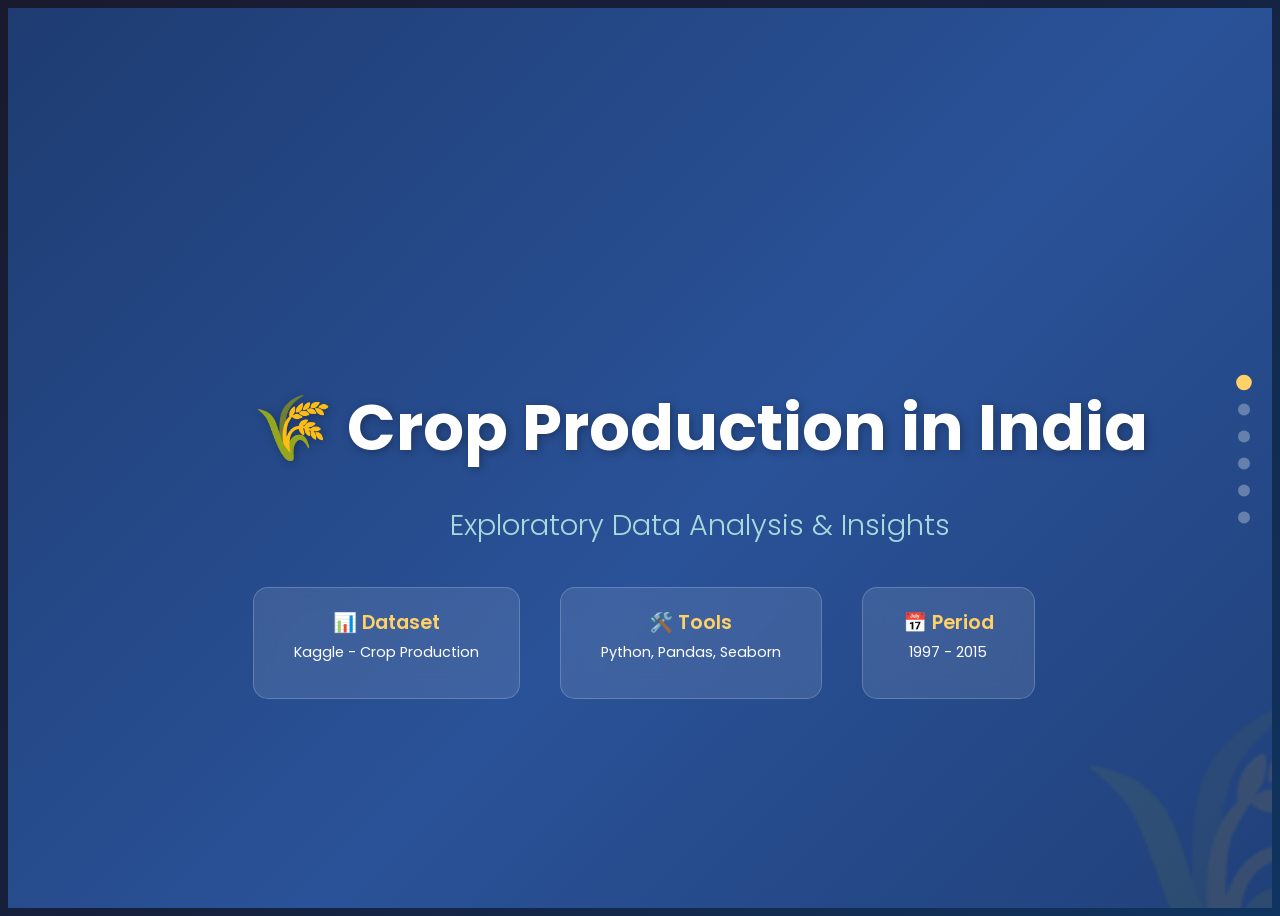
==== index.html @ bf8b8a9b "Update index.html" ====
<!DOCTYPE html>
<html lang="en">

<head>
    <meta charset="UTF-8">
    <meta name="viewport" content="width=device-width, initial-scale=1.0">
    <title>Crop Production in India - Analysis</title>
    <link href="https://fonts.googleapis.com/css2?family=Poppins:wght@300;400;600;700&display=swap" rel="stylesheet">
    <style>
        <style>
        * {
            margin: 0;
            padding: 0;
            box-sizing: border-box;
        }

        body {
            font-family: 'Poppins', sans-serif;
            background: linear-gradient(135deg, #1a1a2e 0%, #16213e 50%, #0f3460 100%);
            min-height: 100vh;
            overflow-x: hidden;
        }

        .slide-container {
            width: 100%;
            height: 100vh;
            scroll-snap-type: y mandatory;
            overflow-y: scroll;
            scroll-behavior: smooth;
        }

        .slide {
            width: 100%;
            height: 100vh;
            scroll-snap-align: start;
            display: flex;
            flex-direction: column;
            justify-content: center;
            align-items: center;
            padding: 60px;
            position: relative;
            overflow: hidden;
        }

        /* Slide 1 - Title */
        .slide-1 {
            background: linear-gradient(135deg, #1e3c72 0%, #2a5298 50%, #1e3c72 100%);
        }

        .slide-1::before {
            content: '🌾';
            position: absolute;
            font-size: 300px;
            opacity: 0.1;
            right: -50px;
            bottom: -50px;
        }

        .title-content {
            text-align: center;
            z-index: 10;
            animation: fadeInUp 1s ease-out;
        }

        .main-title {
            font-size: 4rem;
            font-weight: 700;
            color: #fff;
            margin-bottom: 20px;
            text-shadow: 2px 2px 10px rgba(0, 0, 0, 0.3);
        }

        .subtitle {
            font-size: 1.8rem;
            color: #a8dadc;
            margin-bottom: 40px;
            font-weight: 300;
        }

        .meta-info {
            display: flex;
            gap: 40px;
            margin-top: 30px;
        }

        .meta-item {
            background: rgba(255, 255, 255, 0.1);
            backdrop-filter: blur(10px);
            padding: 20px 40px;
            border-radius: 15px;
            border: 1px solid rgba(255, 255, 255, 0.2);
        }

        .meta-item span {
            color: #ffd166;
            font-size: 1.2rem;
            font-weight: 600;
        }

        .meta-item p {
            color: #fff;
            font-size: 0.9rem;
            margin-top: 5px;
        }

        /* Slide 2 - Contents */
        .slide-2 {
            background: linear-gradient(135deg, #134e5e 0%, #71b280 100%);
        }

        .section-title {
            font-size: 3rem;
            color: #fff;
            margin-bottom: 50px;
            text-align: center;
        }

        .contents-grid {
            display: grid;
            grid-template-columns: repeat(2, 1fr);
            gap: 25px;
            max-width: 900px;
        }

        .content-card {
            background: rgba(255, 255, 255, 0.15);
            backdrop-filter: blur(10px);
            padding: 30px;
            border-radius: 20px;
            border: 1px solid rgba(255, 255, 255, 0.2);
            display: flex;
            align-items: center;
            gap: 20px;
            transition: transform 0.3s ease, box-shadow 0.3s ease;
        }

        .content-card:hover {
            transform: translateY(-5px);
            box-shadow: 0 20px 40px rgba(0, 0, 0, 0.2);
        }

        .content-number {
            width: 60px;
            height: 60px;
            background: linear-gradient(135deg, #ffd166, #f9844a);
            border-radius: 50%;
            display: flex;
            justify-content: center;
            align-items: center;
            font-size: 1.5rem;
            font-weight: 700;
            color: #1a1a2e;
        }

        .content-text {
            color: #fff;
            font-size: 1.3rem;
        }

        /* Slide 3 - Dataset Overview */
        .slide-3 {
            background: linear-gradient(135deg, #667eea 0%, #764ba2 100%);
        }

        .stats-container {
            display: grid;
            grid-template-columns: repeat(4, 1fr);
            gap: 30px;
            margin-top: 40px;
        }

        .stat-card {
            background: rgba(255, 255, 255, 0.15);
            backdrop-filter: blur(10px);
            padding: 40px 30px;
            border-radius: 20px;
            text-align: center;
            border: 1px solid rgba(255, 255, 255, 0.2);
            transition: transform 0.3s ease;
        }

        .stat-card:hover {
            transform: scale(1.05);
        }

        .stat-icon {
            font-size: 3rem;
            margin-bottom: 15px;
        }

        .stat-value {
            font-size: 2.5rem;
            font-weight: 700;
            color: #ffd166;
        }

        .stat-label {
            color: #e0e0e0;
            font-size: 1rem;
            margin-top: 10px;
        }

        /* Slide 4 - EDA */
        .slide-4 {
            background: linear-gradient(135deg, #f093fb 0%, #f5576c 100%);
        }

        /* Slide 5 - Key Visualizations */
        .slide-5 {
            background: linear-gradient(135deg, #11998e 0%, #38ef7d 100%);
        }

        .viz-grid {
            display: grid;
            grid-template-columns: repeat(3, 1fr);
            gap: 25px;
            max-width: 1100px;
        }

        .viz-card {
            background: rgba(255, 255, 255, 0.95);
            border-radius: 20px;
            padding: 30px;
            text-align: center;
            box-shadow: 0 15px 40px rgba(0, 0, 0, 0.2);
            transition: transform 0.3s ease, box-shadow 0.3s ease;
            cursor: pointer;
        }

        .viz-card:hover {
            transform: translateY(-10px) scale(1.02);
            box-shadow: 0 25px 50px rgba(0, 0, 0, 0.3);
        }

        .viz-card::after {
            content: '👆 Click to view';
            display: block;
            font-size: 0.75rem;
            color: #999;
            margin-top: 10px;
            opacity: 0;
            transition: opacity 0.3s ease;
        }

        .viz-card:hover::after {
            opacity: 1;
        }

        .viz-icon {
            font-size: 3rem;
            margin-bottom: 15px;
        }

        .viz-title {
            font-size: 1.2rem;
            font-weight: 600;
            color: #333;
            margin-bottom: 10px;
        }

        .viz-desc {
            font-size: 0.9rem;
            color: #666;
        }

        /* Slide 6 - Key Insights & Conclusion */
        .slide-6 {
            background: linear-gradient(135deg, #0f0c29 0%, #302b63 50%, #24243e 100%);
        }

        .insights-container {
            display: grid;
            grid-template-columns: repeat(2, 1fr);
            gap: 30px;
            max-width: 1000px;
        }

        .insight-card {
            background: linear-gradient(135deg, rgba(255, 255, 255, 0.1) 0%, rgba(255, 255, 255, 0.05) 100%);
            backdrop-filter: blur(10px);
            padding: 30px;
            border-radius: 20px;
            border: 1px solid rgba(255, 255, 255, 0.1);
        }

        .insight-card h3 {
            color: #ffd166;
            font-size: 1.3rem;
            margin-bottom: 15px;
            display: flex;
            align-items: center;
            gap: 10px;
        }

        .insight-card p {
            color: #e0e0e0;
            line-height: 1.6;
        }

        .conclusion-box {
            grid-column: span 2;
            background: linear-gradient(135deg, #ffd166 0%, #f9844a 100%);
            text-align: center;
        }

        .conclusion-box h3 {
            color: #1a1a2e;
            font-size: 1.8rem;
        }

        .conclusion-box p {
            color: #333;
            font-size: 1.1rem;
        }

        /* Modal Styles */
        .modal-overlay {
            position: fixed;
            top: 0;
            left: 0;
            width: 100%;
            height: 100%;
            background: rgba(0, 0, 0, 0.85);
            backdrop-filter: blur(10px);
            display: none;
            justify-content: center;
            align-items: center;
            z-index: 2000;
            animation: fadeIn 0.3s ease;
        }

        .modal-overlay.active {
            display: flex;
        }

        .modal-content {
            background: #fff;
            border-radius: 25px;
            padding: 40px;
            max-width: 800px;
            width: 90%;
            max-height: 85vh;
            overflow-y: auto;
            position: relative;
            animation: slideUp 0.4s ease;
        }

        .modal-close {
            position: absolute;
            top: 15px;
            right: 20px;
            font-size: 2rem;
            cursor: pointer;
            color: #666;
            transition: color 0.3s ease;
        }

        .modal-close:hover {
            color: #f5576c;
        }

        .modal-title {
            font-size: 1.8rem;
            color: #333;
            margin-bottom: 20px;
            display: flex;
            align-items: center;
            gap: 15px;
        }

        .modal-description {
            color: #666;
            margin-bottom: 25px;
            line-height: 1.6;
        }

        .chart-preview {
            background: linear-gradient(135deg, #f8f9fa 0%, #e9ecef 100%);
            border-radius: 15px;
            padding: 30px;
            min-height: 300px;
            display: flex;
            flex-direction: column;
            align-items: center;
            justify-content: center;
        }

        /* CSS Charts */
        .bar-chart {
            display: flex;
            align-items: flex-end;
            gap: 15px;
            height: 200px;
            padding: 20px;
        }

        .bar {
            width: 50px;
            border-radius: 8px 8px 0 0;
            display: flex;
            flex-direction: column;
            align-items: center;
            justify-content: flex-end;
            transition: height 0.5s ease;
        }

        .bar span {
            font-size: 0.7rem;
            color: #333;
            margin-top: 8px;
            text-align: center;
        }

        .pie-chart {
            width: 200px;
            height: 200px;
            border-radius: 50%;
            background: conic-gradient(#ff6b6b 0deg 108deg,
                    #4ecdc4 108deg 180deg,
                    #45b7d1 180deg 234deg,
                    #96ceb4 234deg 288deg,
                    #ffeaa7 288deg 360deg);
            position: relative;
        }

        .pie-chart::after {
            content: '';
            position: absolute;
            top: 50%;
            left: 50%;
            transform: translate(-50%, -50%);
            width: 80px;
            height: 80px;
            background: #fff;
            border-radius: 50%;
        }

        .histogram {
            display: flex;
            align-items: flex-end;
            gap: 3px;
            height: 150px;
        }

        .hist-bar {
            width: 20px;
            background: linear-gradient(180deg, #667eea 0%, #764ba2 100%);
            border-radius: 3px 3px 0 0;
        }

        .scatter-plot {
            width: 250px;
            height: 200px;
            background: linear-gradient(135deg, #f8f9fa 0%, #e9ecef 100%);
            border-left: 2px solid #333;
            border-bottom: 2px solid #333;
            position: relative;
            margin: 20px;
        }

        .scatter-dot {
            position: absolute;
            width: 10px;
            height: 10px;
            background: #4ecdc4;
            border-radius: 50%;
            opacity: 0.7;
        }

        .box-plot {
            display: flex;
            flex-direction: column;
            align-items: center;
            height: 200px;
            justify-content: center;
        }

        .box-plot-item {
            display: flex;
            align-items: center;
            gap: 10px;
            margin: 10px 0;
        }

        .box-plot-box {
            width: 120px;
            height: 40px;
            background: linear-gradient(90deg, #ffeaa7 0%, #fdcb6e 100%);
            border: 2px solid #f39c12;
            border-radius: 5px;
            position: relative;
        }

        .box-plot-box::before,
        .box-plot-box::after {
            content: '';
            position: absolute;
            height: 2px;
            background: #e74c3c;
            width: 30px;
        }

        .box-plot-box::before {
            left: -35px;
            top: 50%;
        }

        .box-plot-box::after {
            right: -35px;
            top: 50%;
        }

        .heatmap {
            display: grid;
            grid-template-columns: repeat(3, 60px);
            gap: 5px;
        }

        .heatmap-cell {
            width: 60px;
            height: 60px;
            border-radius: 8px;
            display: flex;
            align-items: center;
            justify-content: center;
            color: #fff;
            font-weight: 600;
            font-size: 0.9rem;
        }

        .line-chart {
            width: 280px;
            height: 150px;
            position: relative;
            border-left: 2px solid #333;
            border-bottom: 2px solid #333;
        }

        .line-chart svg {
            position: absolute;
            bottom: 0;
            left: 0;
        }

        /* Navigation */
        .nav-dots {
            position: fixed;
            right: 30px;
            top: 50%;
            transform: translateY(-50%);
            display: flex;
            flex-direction: column;
            gap: 15px;
            z-index: 1000;
        }

        .nav-dot {
            width: 12px;
            height: 12px;
            border-radius: 50%;
            background: rgba(255, 255, 255, 0.3);
            cursor: pointer;
            transition: all 0.3s ease;
        }

        .nav-dot:hover,
        .nav-dot.active {
            background: #ffd166;
            transform: scale(1.3);
        }

        .slide-number {
            position: absolute;
            bottom: 30px;
            left: 60px;
            color: rgba(255, 255, 255, 0.5);
            font-size: 0.9rem;
        }

        /* Animations */
        @keyframes fadeIn {
            from {
                opacity: 0;
            }

            to {
                opacity: 1;
            }
        }

        @keyframes fadeInUp {
            from {
                opacity: 0;
                transform: translateY(30px);
            }

            to {
                opacity: 1;
                transform: translateY(0);
            }
        }

        @keyframes slideUp {
            from {
                opacity: 0;
                transform: translateY(50px);
            }

            to {
                opacity: 1;
                transform: translateY(0);
            }
        }

        .legend {
            display: flex;
            flex-wrap: wrap;
            gap: 15px;
            margin-top: 20px;
            justify-content: center;
        }

        .legend-item {
            display: flex;
            align-items: center;
            gap: 8px;
            font-size: 0.85rem;
            color: #555;
        }

        .legend-color {
            width: 15px;
            height: 15px;
            border-radius: 3px;
        }
    </style>
    </style>    
</head>

<body>
    <div class="slide-container" id="slideContainer">
        <!-- Slide 1: Title -->
        <div class="slide slide-1" id="slide1">
            <div class="title-content">
                <h1 class="main-title">🌾 Crop Production in India</h1>
                <p class="subtitle">Exploratory Data Analysis & Insights</p>
                <div class="meta-info">
                    <div class="meta-item">
                        <span>📊 Dataset</span>
                        <p>Kaggle - Crop Production</p>
                    </div>
                    <div class="meta-item">
                        <span>🛠️ Tools</span>
                        <p>Python, Pandas, Seaborn</p>
                    </div>
                    <div class="meta-item">
                        <span>📅 Period</span>
                        <p>1997 - 2015</p>
                    </div>
                </div>
            </div>
            <span class="slide-number">01 / 06</span>
        </div>

        <!-- Slide 2: Contents -->
        <div class="slide slide-2" id="slide2">
            <h2 class="section-title">📋 Contents</h2>
            <div class="contents-grid">
                <div class="content-card">
                    <div class="content-number">1</div>
                    <div class="content-text">Load Data & Overview</div>
                </div>
                <div class="content-card">
                    <div class="content-number">2</div>
                    <div class="content-text">Descriptive Statistics</div>
                </div>
                <div class="content-card">
                    <div class="content-number">3</div>
                    <div class="content-text">Exploratory Data Analysis</div>
                </div>
                <div class="content-card">
                    <div class="content-number">4</div>
                    <div class="content-text">Data Visualizations</div>
                </div>
            </div>
            <span class="slide-number">02 / 06</span>
        </div>

        <!-- Slide 3: Dataset Overview -->
        <div class="slide slide-3" id="slide3">
            <h2 class="section-title">📊 Dataset Overview</h2>
            <div class="stats-container">
                <div class="stat-card">
                    <div class="stat-icon">📁</div>
                    <div class="stat-value">246K+</div>
                    <div class="stat-label">Total Records</div>
                </div>
                <div class="stat-card">
                    <div class="stat-icon">🗺️</div>
                    <div class="stat-value">33</div>
                    <div class="stat-label">States & UTs</div>
                </div>
                <div class="stat-card">
                    <div class="stat-icon">🌱</div>
                    <div class="stat-value">124</div>
                    <div class="stat-label">Crop Types</div>
                </div>
                <div class="stat-card">
                    <div class="stat-icon">📆</div>
                    <div class="stat-value">6</div>
                    <div class="stat-label">Seasons</div>
                </div>
            </div>
            <span class="slide-number">03 / 06</span>
        </div>

        <!-- Slide 4: Exploratory Data Analysis (EDA) -->
        <div class="slide slide-4" id="slide4">
            <h2 class="section-title">🔍 Exploratory Data Analysis (EDA)</h2>
            <p style="color: rgba(255,255,255,0.8); margin-bottom: 20px; font-size: 1rem;">👆 Click any card to see the
                chart</p>
            <div style="display: grid; grid-template-columns: repeat(3, 1fr); gap: 25px; max-width: 1100px;">
                <div onclick="openModal('missingvalues')"
                    style="background: rgba(255,255,255,0.95); border-radius: 20px; padding: 30px; text-align: center; box-shadow: 0 15px 40px rgba(0,0,0,0.2); cursor: pointer; transition: transform 0.3s ease;"
                    onmouseover="this.style.transform='translateY(-5px)'"
                    onmouseout="this.style.transform='translateY(0)'">
                    <div style="font-size: 3rem; margin-bottom: 15px;">⚠️</div>
                    <h3 style="color: #f5576c; font-size: 1.3rem; margin-bottom: 10px;">Missing Values</h3>
                    <p style="color: #333; font-size: 2rem; font-weight: 700;">3730</p>
                    <p style="color: #666; font-size: 0.9rem; margin-top: 10px;">in Production column</p>
                    <p style="color: #888; font-size: 0.85rem; margin-top: 5px;">Rows removed via dropna()</p>
                </div>
                <div onclick="openModal('boxplot')"
                    style="background: rgba(255,255,255,0.95); border-radius: 20px; padding: 30px; text-align: center; box-shadow: 0 15px 40px rgba(0,0,0,0.2); cursor: pointer; transition: transform 0.3s ease;"
                    onmouseover="this.style.transform='translateY(-5px)'"
                    onmouseout="this.style.transform='translateY(0)'">
                    <div style="font-size: 3rem; margin-bottom: 15px;">📊</div>
                    <h3 style="color: #764ba2; font-size: 1.3rem; margin-bottom: 10px;">Outlier Detection</h3>
                    <p style="color: #333; font-size: 1rem; font-weight: 600;">IQR Method Used</p>
                    <p style="color: #666; font-size: 0.9rem; margin-top: 10px;">Q1, Q3, bounds calculated</p>
                    <p style="color: #888; font-size: 0.85rem; margin-top: 5px;">Many outliers in Production</p>
                </div>
                <div onclick="openModal('correlation')"
                    style="background: rgba(255,255,255,0.95); border-radius: 20px; padding: 30px; text-align: center; box-shadow: 0 15px 40px rgba(0,0,0,0.2); cursor: pointer; transition: transform 0.3s ease;"
                    onmouseover="this.style.transform='translateY(-5px)'"
                    onmouseout="this.style.transform='translateY(0)'">
                    <div style="font-size: 3rem; margin-bottom: 15px;">🔗</div>
                    <h3 style="color: #11998e; font-size: 1.3rem; margin-bottom: 10px;">Correlation</h3>
                    <p style="color: #333; font-size: 2rem; font-weight: 700;">+0.62</p>
                    <p style="color: #666; font-size: 0.9rem; margin-top: 10px;">Area ↔ Production</p>
                    <p style="color: #888; font-size: 0.85rem; margin-top: 5px;">Strong positive relationship</p>
                </div>
            </div>
            <div
                style="background: rgba(255,255,255,0.15); backdrop-filter: blur(10px); padding: 25px 50px; border-radius: 15px; margin-top: 30px; border: 1px solid rgba(255,255,255,0.2);">
                <p style="color: #fff; font-size: 1.1rem; text-align: center;">
                    <strong>Key EDA Steps:</strong> Missing Value Analysis → Data Cleaning → Outlier Detection →
                    Correlation Matrix → Unique Value Counts
                </p>
            </div>
            <span class="slide-number">04 / 06</span>
        </div>


        <!-- Slide 5: Key Visualizations -->
        <div class="slide slide-5" id="slide5">
            <h2 class="section-title">📊 Visualizations Used</h2>
            <p style="color: rgba(255,255,255,0.8); margin-bottom: 30px; font-size: 1.1rem;">👆 Click any card to see
                the visualization</p>
            <div class="viz-grid">
                <div class="viz-card" onclick="openModal('histogram')">
                    <div class="viz-icon">📊</div>
                    <div class="viz-title">Histogram</div>
                    <div class="viz-desc">Distribution of Production & Area</div>
                </div>
                <div class="viz-card" onclick="openModal('boxplot')">
                    <div class="viz-icon">📦</div>
                    <div class="viz-title">Box Plot</div>
                    <div class="viz-desc">Outlier Detection by Season</div>
                </div>
                <div class="viz-card" onclick="openModal('barchart')">
                    <div class="viz-icon">📈</div>
                    <div class="viz-title">Bar Chart</div>
                    <div class="viz-desc">Top States & Crops Comparison</div>
                </div>
                <div class="viz-card" onclick="openModal('scatter')">
                    <div class="viz-icon">🔵</div>
                    <div class="viz-title">Scatter Plot</div>
                    <div class="viz-desc">Area vs Production Relationship</div>
                </div>
                <div class="viz-card" onclick="openModal('piechart')">
                    <div class="viz-icon">🥧</div>
                    <div class="viz-title">Pie Chart</div>
                    <div class="viz-desc">State-wise Production Share</div>
                </div>
                <div class="viz-card" onclick="openModal('heatmap')">
                    <div class="viz-icon">🔥</div>
                    <div class="viz-title">Heatmap</div>
                    <div class="viz-desc">Correlation Matrix</div>
                </div>
            </div>
            <span class="slide-number">05 / 06</span>
        </div>

        <!-- Slide 6: Key Insights & Conclusion -->
        <div class="slide slide-6" id="slide6">
            <h2 class="section-title">💡 Key Insights</h2>
            <div class="insights-container">
                <div class="insight-card">
                    <h3>🏆 Top Producer</h3>
                    <p>Kerala dominates with 126+ Billion tonnes, driven by Coconut production (counted in nuts, not
                        weight).</p>
                </div>
                <div class="insight-card">
                    <h3>🌾 Crop Diversity</h3>
                    <p>124 unique crops across 33 states. Rice, Wheat, and Sugarcane form the backbone of Indian
                        agriculture.</p>
                </div>
                <div class="insight-card">
                    <h3>📅 Seasonal Patterns</h3>
                    <p>Whole Year crops contribute highest production. Kharif (monsoon) shows more variability than Rabi
                        (winter).</p>
                </div>
                <div class="insight-card">
                    <h3>📊 Key Correlation</h3>
                    <p>Area-Production correlation (+0.62) is strong, but Year shows no significant trend — yield
                        improvement is needed.</p>
                </div>
                <div class="insight-card conclusion-box">
                    <h3>🎯 Conclusion</h3>
                    <p>This analysis of 246K+ records (1997-2015) reveals that Indian agriculture is regionally
                        concentrated, with Southern states leading. While production correlates with area,
                        year-over-year yield hasn't improved significantly — suggesting focus should shift from land
                        expansion to productivity enhancement through modern farming techniques.</p>
                </div>
            </div>
            <span class="slide-number">06 / 06</span>
        </div>
    </div>

    <!-- Modal Overlay -->
    <div class="modal-overlay" id="modalOverlay" onclick="closeModal(event)">
        <div class="modal-content" onclick="event.stopPropagation()">
            <span class="modal-close" onclick="closeModal()">&times;</span>
            <h2 class="modal-title" id="modalTitle"></h2>
            <p class="modal-description" id="modalDescription"></p>
            <div class="chart-preview" id="chartPreview"></div>
        </div>
    </div>

    <!-- Navigation Dots -->
    <div class="nav-dots">
        <div class="nav-dot active" onclick="scrollToSlide(1)"></div>
        <div class="nav-dot" onclick="scrollToSlide(2)"></div>
        <div class="nav-dot" onclick="scrollToSlide(3)"></div>
        <div class="nav-dot" onclick="scrollToSlide(4)"></div>
        <div class="nav-dot" onclick="scrollToSlide(5)"></div>
        <div class="nav-dot" onclick="scrollToSlide(6)"></div>
    </div>

    <script>
        const container = document.getElementById('slideContainer');
        const dots = document.querySelectorAll('.nav-dot');

        function scrollToSlide(num) {
            const slide = document.getElementById('slide' + num);
            slide.scrollIntoView({ behavior: 'smooth' });
        }

        container.addEventListener('scroll', () => {
            const scrollPos = container.scrollTop;
            const slideHeight = window.innerHeight;
            const currentSlide = Math.round(scrollPos / slideHeight);

            dots.forEach((dot, index) => {
                dot.classList.toggle('active', index === currentSlide);
            });
        });

        // Keyboard navigation
        document.addEventListener('keydown', (e) => {
            const modal = document.getElementById('modalOverlay');
            if (modal.classList.contains('active')) {
                if (e.key === 'Escape') closeModal();
                return;
            }

            const currentScroll = container.scrollTop;
            const slideHeight = window.innerHeight;
            const currentSlide = Math.round(currentScroll / slideHeight);

            if (e.key === 'ArrowDown' || e.key === ' ') {
                e.preventDefault();
                if (currentSlide < 5) scrollToSlide(currentSlide + 2);
            } else if (e.key === 'ArrowUp') {
                e.preventDefault();
                if (currentSlide > 0) scrollToSlide(currentSlide);
            }
        });

        // Modal Functions
        const chartData = {
            missingvalues: {
                title: '⚠️ Missing Values Analysis',
                description: '💡 Insight: Only Production column has 3730 missing values (1.5% of data). All other columns are complete. Missing values were handled using dropna() to ensure data quality for analysis.',
                chart: `<img src="charts/missing_values.png" alt="Missing Values" style="max-width: 100%; border-radius: 10px; box-shadow: 0 5px 20px rgba(0,0,0,0.1);">`
            },
            correlation: {
                title: '🔗 Correlation Matrix',
                description: '💡 Insight: Area-Production correlation is strong (+0.62). Year has almost no correlation with Area (0.02) or Production (0.03), indicating production hasn\'t improved significantly over time despite more data.',
                chart: `<img src="charts/correlation.png" alt="Correlation Matrix" style="max-width: 100%; border-radius: 10px; box-shadow: 0 5px 20px rgba(0,0,0,0.1);">`
            },
            histogram: {
                title: '📊 Histogram',
                description: '💡 Insight: Production data is heavily right-skewed with 75% of records below 8,000 tonnes. Mean (92,834) is much higher than Median (1,680), indicating extreme outliers from high-production crops like Sugarcane and Coconut.',
                chart: `<img src="charts/histogram.png" alt="Histogram" style="max-width: 100%; border-radius: 10px; box-shadow: 0 5px 20px rgba(0,0,0,0.1);">`
            },
            boxplot: {
                title: '📦 Box Plot',
                description: '💡 Insight: "Whole Year" crops show the highest median production and most outliers. Kharif season has wider spread than Rabi. All seasons show significant outliers above Q3+1.5*IQR, indicating a few mega-production records.',
                chart: `<img src="charts/boxplot.png" alt="Box Plot" style="max-width: 100%; border-radius: 10px; box-shadow: 0 5px 20px rgba(0,0,0,0.1);">`
            },
            barchart: {
                title: '📈 Bar Chart',
                description: '💡 Insight: Kerala leads with 126+ Billion tonnes (mainly Coconut). Andhra Pradesh and Uttar Pradesh follow. Top 10 states contribute over 80% of total production. Southern states dominate due to perennial crops.',
                chart: `<img src="charts/barchart.png" alt="Bar Chart" style="max-width: 100%; border-radius: 10px; box-shadow: 0 5px 20px rgba(0,0,0,0.1);">`
            },
            scatter: {
                title: '🔵 Scatter Plot',
                description: '💡 Insight: Strong positive correlation (+0.62) confirms larger cultivation areas yield higher production. Log scale reveals linear trend. Some high-area, low-production outliers suggest inefficient farming or crop failures.',
                chart: `<img src="charts/scatter.png" alt="Scatter Plot" style="max-width: 100%; border-radius: 10px; box-shadow: 0 5px 20px rgba(0,0,0,0.1);">`
            },
            piechart: {
                title: '🥧 Pie Chart',
                description: '💡 Insight: Kerala alone contributes ~40% of Top 5 states production. Andhra Pradesh (22%) and Tamil Nadu (15%) follow. These 5 states account for majority share, highlighting regional agricultural concentration in India.',
                chart: `<img src="charts/piechart.png" alt="Pie Chart" style="max-width: 100%; border-radius: 10px; box-shadow: 0 5px 20px rgba(0,0,0,0.1);">`
            },
            heatmap: {
                title: '🔥 Heatmap',
                description: '💡 Insight: Area-Production correlation is strong (0.62). Year has weak correlation with both (0.02-0.03), meaning production hasn\'t significantly increased over time despite more data. Focus should be on yield improvement, not just area expansion.',
                chart: `<img src="charts/heatmap.png" alt="Heatmap" style="max-width: 100%; border-radius: 10px; box-shadow: 0 5px 20px rgba(0,0,0,0.1);">`
            }
        };



        function openModal(chartType) {
            const data = chartData[chartType];
            document.getElementById('modalTitle').innerHTML = data.title;
            document.getElementById('modalDescription').textContent = data.description;
            document.getElementById('chartPreview').innerHTML = data.chart;
            document.getElementById('modalOverlay').classList.add('active');
            document.body.style.overflow = 'hidden';
        }

        function closeModal(event) {
            if (event && event.target !== document.getElementById('modalOverlay')) return;
            document.getElementById('modalOverlay').classList.remove('active');
            document.body.style.overflow = '';
        }
    </script>
</body>


</html>
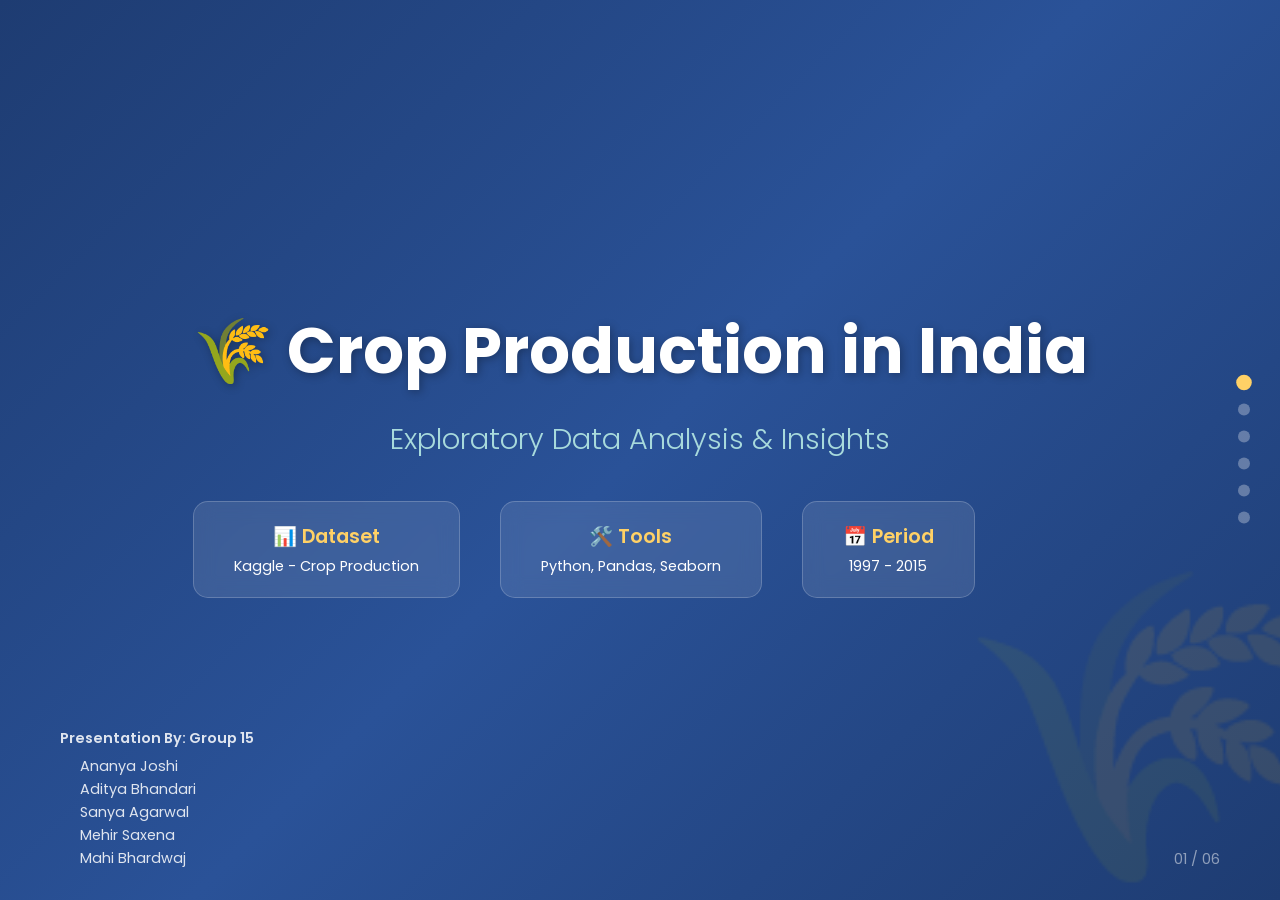
==== commit 522a60d4: "Update index.html" ====
--- a/index.html
+++ b/index.html
@@ -7,7 +7,6 @@
     <title>Crop Production in India - Analysis</title>
     <link href="https://fonts.googleapis.com/css2?family=Poppins:wght@300;400;600;700&display=swap" rel="stylesheet">
     <style>
-        <style>
         * {
             margin: 0;
             padding: 0;
@@ -109,9 +108,9 @@
         }
 
         .section-title {
-            font-size: 3rem;
+            font-size: 2.5rem;
             color: #fff;
-            margin-bottom: 50px;
+            margin-bottom: 20px;
             text-align: center;
         }
 
@@ -165,15 +164,15 @@
         .stats-container {
             display: grid;
             grid-template-columns: repeat(4, 1fr);
-            gap: 30px;
-            margin-top: 40px;
+            gap: 20px;
+            margin-top: 10px;
         }
 
         .stat-card {
             background: rgba(255, 255, 255, 0.15);
             backdrop-filter: blur(10px);
-            padding: 40px 30px;
-            border-radius: 20px;
+            padding: 25px 20px;
+            border-radius: 15px;
             text-align: center;
             border: 1px solid rgba(255, 255, 255, 0.2);
             transition: transform 0.3s ease;
@@ -184,20 +183,20 @@
         }
 
         .stat-icon {
-            font-size: 3rem;
-            margin-bottom: 15px;
+            font-size: 2.2rem;
+            margin-bottom: 8px;
         }
 
         .stat-value {
-            font-size: 2.5rem;
+            font-size: 2rem;
             font-weight: 700;
             color: #ffd166;
         }
 
         .stat-label {
             color: #e0e0e0;
-            font-size: 1rem;
-            margin-top: 10px;
+            font-size: 0.9rem;
+            margin-top: 5px;
         }
 
         /* Slide 4 - EDA */
@@ -634,7 +633,6 @@
             border-radius: 3px;
         }
     </style>
-    </style>    
 </head>
 
 <body>
@@ -659,7 +657,16 @@
                     </div>
                 </div>
             </div>
-            <span class="slide-number">01 / 06</span>
+            <div
+                style="position: absolute; bottom: 30px; left: 60px; color: rgba(255, 255, 255, 0.85); font-size: 0.9rem; text-align: left; line-height: 1.6;">
+                <div style="font-weight: 600; margin-bottom: 5px;">Presentation By: Group 15</div>
+                <div style="padding-left: 20px;">Ananya Joshi</div>
+                <div style="padding-left: 20px;">Aditya Bhandari</div>
+                <div style="padding-left: 20px;">Sanya Agarwal</div>
+                <div style="padding-left: 20px;">Mehir Saxena</div>
+                <div style="padding-left: 20px;">Mahi Bhardwaj</div>
+            </div>
+            <span class="slide-number" style="left: auto; right: 60px;">01 / 06</span>
         </div>
 
         <!-- Slide 2: Contents -->
@@ -686,10 +693,10 @@
             <span class="slide-number">02 / 06</span>
         </div>
 
-        <!-- Slide 3: Dataset Overview -->
+        <!-- Slide 3: Dataset Overview & Descriptive Statistics -->
         <div class="slide slide-3" id="slide3">
-            <h2 class="section-title">📊 Dataset Overview</h2>
-            <div class="stats-container">
+            <h2 class="section-title">📊 Dataset Overview & Descriptive Statistics</h2>
+            <div class="stats-container" style="margin-bottom: 15px;">
                 <div class="stat-card">
                     <div class="stat-icon">📁</div>
                     <div class="stat-value">246K+</div>
@@ -698,7 +705,7 @@
                 <div class="stat-card">
                     <div class="stat-icon">🗺️</div>
                     <div class="stat-value">33</div>
-                    <div class="stat-label">States & UTs</div>
+                    <div class="stat-label">States &amp; UTs</div>
                 </div>
                 <div class="stat-card">
                     <div class="stat-icon">🌱</div>
@@ -711,14 +718,65 @@
                     <div class="stat-label">Seasons</div>
                 </div>
             </div>
+            <!-- Descriptive Statistics Card -->
+            <div onclick="openModal('descriptive')"
+                style="background: rgba(255,255,255,0.95); border-radius: 20px; padding: 25px 40px; max-width: 1000px; box-shadow: 0 15px 40px rgba(0,0,0,0.2); cursor: pointer; transition: transform 0.3s ease;"
+                onmouseover="this.style.transform='translateY(-5px)'" onmouseout="this.style.transform='translateY(0)'">
+                <h3 style="color: #667eea; font-size: 1.3rem; margin-bottom: 15px; text-align: center;">📈 Descriptive
+                    Statistics</h3>
+                <table style="width: 100%; border-collapse: collapse; font-size: 0.85rem;">
+                    <thead>
+                        <tr style="background: linear-gradient(135deg, #667eea, #764ba2); color: white;">
+                            <th style="padding: 10px; border-radius: 8px 0 0 0;">Variable</th>
+                            <th style="padding: 10px;">Count</th>
+                            <th style="padding: 10px;">Mean</th>
+                            <th style="padding: 10px;">Std. Dev</th>
+                            <th style="padding: 10px;">Min</th>
+                            <th style="padding: 10px;">Median</th>
+                            <th style="padding: 10px; border-radius: 0 8px 0 0;">Max</th>
+                        </tr>
+                    </thead>
+                    <tbody>
+                        <tr style="background: #f8f9fa;">
+                            <td style="padding: 10px; font-weight: 600; color: #333;">Crop_Year</td>
+                            <td style="padding: 10px; color: #555;">246,091</td>
+                            <td style="padding: 10px; color: #555;">2005.64</td>
+                            <td style="padding: 10px; color: #555;">4.95</td>
+                            <td style="padding: 10px; color: #555;">1997</td>
+                            <td style="padding: 10px; color: #555;">2006</td>
+                            <td style="padding: 10px; color: #555;">2015</td>
+                        </tr>
+                        <tr style="background: #fff;">
+                            <td style="padding: 10px; font-weight: 600; color: #333;">Area (ha)</td>
+                            <td style="padding: 10px; color: #555;">246,091</td>
+                            <td style="padding: 10px; color: #555;">12,002.82</td>
+                            <td style="padding: 10px; color: #555;">50,523.40</td>
+                            <td style="padding: 10px; color: #555;">0.04</td>
+                            <td style="padding: 10px; color: #555;">582</td>
+                            <td style="padding: 10px; color: #f5576c; font-weight: 600;">8.58M</td>
+                        </tr>
+                        <tr style="background: #f8f9fa;">
+                            <td style="padding: 10px; font-weight: 600; color: #333;">Production (tons)</td>
+                            <td style="padding: 10px; color: #555;">242,361</td>
+                            <td style="padding: 10px; color: #555;">582,503</td>
+                            <td style="padding: 10px; color: #555;">17.07M</td>
+                            <td style="padding: 10px; color: #555;">0</td>
+                            <td style="padding: 10px; color: #555;">729</td>
+                            <td style="padding: 10px; color: #f5576c; font-weight: 600;">1.25B</td>
+                        </tr>
+                    </tbody>
+                </table>
+                <p style="color: #888; font-size: 0.8rem; margin-top: 12px; text-align: center;">⚠️ Production has
+                    3,730 missing values | Both Area & Production are highly right-skewed</p>
+            </div>
             <span class="slide-number">03 / 06</span>
         </div>
 
         <!-- Slide 4: Exploratory Data Analysis (EDA) -->
         <div class="slide slide-4" id="slide4">
-            <h2 class="section-title">🔍 Exploratory Data Analysis (EDA)</h2>
-            <p style="color: rgba(255,255,255,0.8); margin-bottom: 20px; font-size: 1rem;">👆 Click any card to see the
-                chart</p>
+            <h2 class="section-title" style="margin-top: -80px;">🔍 Exploratory Data Analysis (EDA)</h2>
+            <p style="color: rgba(255,255,255,0.8); margin-bottom: 20px; font-size: 1rem;">
+            </p>
             <div style="display: grid; grid-template-columns: repeat(3, 1fr); gap: 25px; max-width: 1100px;">
                 <div onclick="openModal('missingvalues')"
                     style="background: rgba(255,255,255,0.95); border-radius: 20px; padding: 30px; text-align: center; box-shadow: 0 15px 40px rgba(0,0,0,0.2); cursor: pointer; transition: transform 0.3s ease;"
@@ -746,18 +804,18 @@
                     onmouseout="this.style.transform='translateY(0)'">
                     <div style="font-size: 3rem; margin-bottom: 15px;">🔗</div>
                     <h3 style="color: #11998e; font-size: 1.3rem; margin-bottom: 10px;">Correlation</h3>
-                    <p style="color: #333; font-size: 2rem; font-weight: 700;">+0.62</p>
+                    <p style="color: #333; font-size: 2rem; font-weight: 700;">+0.41</p>
                     <p style="color: #666; font-size: 0.9rem; margin-top: 10px;">Area ↔ Production</p>
                     <p style="color: #888; font-size: 0.85rem; margin-top: 5px;">Strong positive relationship</p>
                 </div>
             </div>
-            <div
+            <!-- <div
                 style="background: rgba(255,255,255,0.15); backdrop-filter: blur(10px); padding: 25px 50px; border-radius: 15px; margin-top: 30px; border: 1px solid rgba(255,255,255,0.2);">
                 <p style="color: #fff; font-size: 1.1rem; text-align: center;">
                     <strong>Key EDA Steps:</strong> Missing Value Analysis → Data Cleaning → Outlier Detection →
-                    Correlation Matrix → Unique Value Counts
+                    Correlation Matrix
                 </p>
-            </div>
+            </div> -->
             <span class="slide-number">04 / 06</span>
         </div>
 
@@ -771,7 +829,7 @@
                 <div class="viz-card" onclick="openModal('histogram')">
                     <div class="viz-icon">📊</div>
                     <div class="viz-title">Histogram</div>
-                    <div class="viz-desc">Distribution of Production & Area</div>
+                    <div class="viz-desc">Production by Year</div>
                 </div>
                 <div class="viz-card" onclick="openModal('boxplot')">
                     <div class="viz-icon">📦</div>
@@ -781,7 +839,7 @@
                 <div class="viz-card" onclick="openModal('barchart')">
                     <div class="viz-icon">📈</div>
                     <div class="viz-title">Bar Chart</div>
-                    <div class="viz-desc">Top States & Crops Comparison</div>
+                    <div class="viz-desc">Top 5 Crops by Production</div>
                 </div>
                 <div class="viz-card" onclick="openModal('scatter')">
                     <div class="viz-icon">🔵</div>
@@ -823,7 +881,7 @@
                 </div>
                 <div class="insight-card">
                     <h3>📊 Key Correlation</h3>
-                    <p>Area-Production correlation (+0.62) is strong, but Year shows no significant trend — yield
+                    <p>Area-Production correlation (+0.41) is strong, but Year shows no significant trend — yield
                         improvement is needed.</p>
                 </div>
                 <div class="insight-card conclusion-box">
@@ -900,45 +958,303 @@
 
         // Modal Functions
         const chartData = {
+            descriptive: {
+                title: '📈 Descriptive Statistics',
+                description: '💡 Insight: The dataset spans 1997-2015 with 246K+ records. Production values range from 0 to 1.25 Billion tonnes with extreme right-skewness (Mean >> Median). The high standard deviation indicates significant variability across regions and crops.',
+                chart: `
+                <div style="text-align: left;">
+                    <h4 style="color: #667eea; margin-bottom: 15px;">Numerical Variables Summary</h4>
+                    <div style="overflow-x: auto;">
+                        <table style="width: 100%; border-collapse: collapse; font-size: 0.85rem; margin-bottom: 20px;">
+                            <thead>
+                                <tr style="background: linear-gradient(135deg, #667eea, #764ba2); color: white;">
+                                    <th style="padding: 12px; text-align: left;">Variable</th>
+                                    <th style="padding: 12px;">Count</th>
+                                    <th style="padding: 12px;">Mean</th>
+                                    <th style="padding: 12px;">Std. Dev</th>
+                                    <th style="padding: 12px;">Min</th>
+                                    <th style="padding: 12px;">Q1 (25%)</th>
+                                    <th style="padding: 12px;">Median</th>
+                                    <th style="padding: 12px;">Q3 (75%)</th>
+                                    <th style="padding: 12px;">Max</th>
+                                </tr>
+                            </thead>
+                            <tbody>
+                                <tr style="background: #f8f9fa;">
+                                    <td style="padding: 12px; font-weight: 600;">Crop_Year</td>
+                                    <td style="padding: 12px; text-align: center;">246,091</td>
+                                    <td style="padding: 12px; text-align: center;">2005.64</td>
+                                    <td style="padding: 12px; text-align: center;">4.95</td>
+                                    <td style="padding: 12px; text-align: center;">1997</td>
+                                    <td style="padding: 12px; text-align: center;">2002</td>
+                                    <td style="padding: 12px; text-align: center;">2006</td>
+                                    <td style="padding: 12px; text-align: center;">2010</td>
+                                    <td style="padding: 12px; text-align: center;">2015</td>
+                                </tr>
+                                <tr style="background: #fff;">
+                                    <td style="padding: 12px; font-weight: 600;">Area (ha)</td>
+                                    <td style="padding: 12px; text-align: center;">246,091</td>
+                                    <td style="padding: 12px; text-align: center;">12,002.82</td>
+                                    <td style="padding: 12px; text-align: center;">50,523.40</td>
+                                    <td style="padding: 12px; text-align: center;">0.04</td>
+                                    <td style="padding: 12px; text-align: center;">80</td>
+                                    <td style="padding: 12px; text-align: center;">582</td>
+                                    <td style="padding: 12px; text-align: center;">4,392</td>
+                                    <td style="padding: 12px; text-align: center; color: #f5576c; font-weight: 600;">8,580,100</td>
+                                </tr>
+                                <tr style="background: #f8f9fa;">
+                                    <td style="padding: 12px; font-weight: 600;">Production (tons)</td>
+                                    <td style="padding: 12px; text-align: center;">242,361</td>
+                                    <td style="padding: 12px; text-align: center;">582,503.40</td>
+                                    <td style="padding: 12px; text-align: center;">17,065,810</td>
+                                    <td style="padding: 12px; text-align: center;">0</td>
+                                    <td style="padding: 12px; text-align: center;">88</td>
+                                    <td style="padding: 12px; text-align: center;">729</td>
+                                    <td style="padding: 12px; text-align: center;">7,023</td>
+                                    <td style="padding: 12px; text-align: center; color: #f5576c; font-weight: 600;">1,250,800,000</td>
+                                </tr>
+                            </tbody>
+                        </table>
+                    </div>
+                    <div style="background: #fff3cd; padding: 12px; border-radius: 8px; margin-bottom: 20px; border-left: 4px solid #ffc107;">
+                        <p style="margin: 0; color: #856404; font-size: 0.9rem;"><strong>⚠️ Note:</strong> Production contains 3,730 missing values. Both Area and Production are <strong>highly right-skewed</strong>, indicating large-scale farming in few regions.</p>
+                    </div>
+                    <h4 style="color: #667eea; margin-bottom: 15px;">Categorical Variable Summary</h4>
+                    <table style="width: 50%; border-collapse: collapse; font-size: 0.9rem; margin-bottom: 25px;">
+                        <thead>
+                            <tr style="background: linear-gradient(135deg, #11998e, #38ef7d); color: white;">
+                                <th style="padding: 10px; text-align: left;">Variable</th>
+                                <th style="padding: 10px; text-align: center;">Unique Values</th>
+                            </tr>
+                        </thead>
+                        <tbody>
+                            <tr style="background: #f8f9fa;"><td style="padding: 10px;">State_Name</td><td style="padding: 10px; text-align: center; font-weight: 600;">33</td></tr>
+                            <tr style="background: #fff;"><td style="padding: 10px;">District_Name</td><td style="padding: 10px; text-align: center; font-weight: 600;">646</td></tr>
+                            <tr style="background: #f8f9fa;"><td style="padding: 10px;">Season</td><td style="padding: 10px; text-align: center; font-weight: 600;">6</td></tr>
+                            <tr style="background: #fff;"><td style="padding: 10px;">Crop</td><td style="padding: 10px; text-align: center; font-weight: 600;">124</td></tr>
+                        </tbody>
+                    </table>
+                    <h4 style="color: #333; margin-bottom: 10px; font-size: 1rem;">📝 Code Snippet:</h4>
+                    <pre style="background: #1e1e1e; color: #d4d4d4; padding: 15px; border-radius: 10px; overflow-x: auto; font-size: 0.85rem; font-family: 'Consolas', monospace;"><code><span style="color: #569cd6;">import</span> pandas <span style="color: #569cd6;">as</span> pd
+
+<span style="color: #6a9955;"># Load data</span>
+df = pd.read_csv(<span style="color: #ce9178;">'crop_production.csv'</span>)
+
+<span style="color: #6a9955;"># Descriptive Statistics for Numerical Variables</span>
+numerical_stats = df.describe()
+<span style="color: #569cd6;">print</span>(numerical_stats)
+
+<span style="color: #6a9955;"># Categorical Variable Summary</span>
+categorical_cols = [<span style="color: #ce9178;">'State_Name'</span>, <span style="color: #ce9178;">'District_Name'</span>, <span style="color: #ce9178;">'Season'</span>, <span style="color: #ce9178;">'Crop'</span>]
+<span style="color: #569cd6;">for</span> col <span style="color: #569cd6;">in</span> categorical_cols:
+    <span style="color: #569cd6;">print</span>(<span style="color: #569cd6;">f</span><span style="color: #ce9178;">"{col}: {df[col].nunique()} unique values"</span>)</code></pre>
+                </div>`
+            },
             missingvalues: {
                 title: '⚠️ Missing Values Analysis',
                 description: '💡 Insight: Only Production column has 3730 missing values (1.5% of data). All other columns are complete. Missing values were handled using dropna() to ensure data quality for analysis.',
-                chart: `<img src="charts/missing_values.png" alt="Missing Values" style="max-width: 100%; border-radius: 10px; box-shadow: 0 5px 20px rgba(0,0,0,0.1);">`
+                chart: `<img src="charts/missing_values.png" alt="Missing Values" style="max-width: 100%; border-radius: 10px; box-shadow: 0 5px 20px rgba(0,0,0,0.1);">
+                <div style="margin-top: 25px; text-align: left;">
+                    <h4 style="color: #333; margin-bottom: 10px; font-size: 1rem;">📝 Code Snippet:</h4>
+                    <pre style="background: #1e1e1e; color: #d4d4d4; padding: 15px; border-radius: 10px; overflow-x: auto; font-size: 0.85rem; font-family: 'Consolas', monospace;"><code><span style="color: #569cd6;">import</span> pandas <span style="color: #569cd6;">as</span> pd
+<span style="color: #569cd6;">import</span> matplotlib.pyplot <span style="color: #569cd6;">as</span> plt
+
+<span style="color: #6a9955;"># Load data</span>
+df = pd.read_csv(<span style="color: #ce9178;">'crop_production.csv'</span>)
+
+<span style="color: #6a9955;"># Missing Values Bar Chart</span>
+missing_values = df.isnull().sum()
+plt.figure(figsize=(<span style="color: #b5cea8;">10</span>, <span style="color: #b5cea8;">6</span>))
+colors = [<span style="color: #ce9178;">'coral'</span> <span style="color: #569cd6;">if</span> val > <span style="color: #b5cea8;">0</span> <span style="color: #569cd6;">else</span> <span style="color: #ce9178;">'steelblue'</span> <span style="color: #569cd6;">for</span> val <span style="color: #569cd6;">in</span> missing_values.values]
+plt.bar(missing_values.index, missing_values.values, color=colors)
+plt.xlabel(<span style="color: #ce9178;">'Columns'</span>)
+plt.ylabel(<span style="color: #ce9178;">'Missing Values Count'</span>)
+plt.title(<span style="color: #ce9178;">'Missing Values in Dataset'</span>)
+plt.xticks(rotation=<span style="color: #b5cea8;">45</span>)
+plt.tight_layout()
+plt.show()</code></pre>
+                </div>`
             },
             correlation: {
                 title: '🔗 Correlation Matrix',
-                description: '💡 Insight: Area-Production correlation is strong (+0.62). Year has almost no correlation with Area (0.02) or Production (0.03), indicating production hasn\'t improved significantly over time despite more data.',
-                chart: `<img src="charts/correlation.png" alt="Correlation Matrix" style="max-width: 100%; border-radius: 10px; box-shadow: 0 5px 20px rgba(0,0,0,0.1);">`
+                description: '💡 Insight: Area-Production correlation is strong (+0.41). Year has almost no correlation with Area (0.02) or Production (0.03), indicating production hasn\'t improved significantly over time despite more data.',
+                chart: `<img src="charts/correlation.png" alt="Correlation Matrix" style="max-width: 100%; border-radius: 10px; box-shadow: 0 5px 20px rgba(0,0,0,0.1);">
+                <div style="margin-top: 25px; text-align: left;">
+                    <h4 style="color: #333; margin-bottom: 10px; font-size: 1rem;">📝 Code Snippet:</h4>
+                    <pre style="background: #1e1e1e; color: #d4d4d4; padding: 15px; border-radius: 10px; overflow-x: auto; font-size: 0.85rem; font-family: 'Consolas', monospace;"><code><span style="color: #569cd6;">import</span> pandas <span style="color: #569cd6;">as</span> pd
+<span style="color: #569cd6;">import</span> seaborn <span style="color: #569cd6;">as</span> sns
+<span style="color: #569cd6;">import</span> matplotlib.pyplot <span style="color: #569cd6;">as</span> plt
+
+<span style="color: #6a9955;"># Load and clean data</span>
+df = pd.read_csv(<span style="color: #ce9178;">'crop_production.csv'</span>)
+df_clean = df.dropna(subset=[<span style="color: #ce9178;">'Production'</span>])
+
+<span style="color: #6a9955;"># Correlation Matrix Heatmap</span>
+correlation = df_clean[[<span style="color: #ce9178;">'Crop_Year'</span>, <span style="color: #ce9178;">'Area'</span>, <span style="color: #ce9178;">'Production'</span>]].corr()
+plt.figure(figsize=(<span style="color: #b5cea8;">8</span>, <span style="color: #b5cea8;">6</span>))
+sns.heatmap(correlation, annot=<span style="color: #569cd6;">True</span>, cmap=<span style="color: #ce9178;">'coolwarm'</span>, 
+            center=<span style="color: #b5cea8;">0</span>, fmt=<span style="color: #ce9178;">'.3f'</span>, square=<span style="color: #569cd6;">True</span>)
+plt.title(<span style="color: #ce9178;">'Correlation Matrix Heatmap'</span>)
+plt.tight_layout()
+plt.show()</code></pre>
+                </div>`
             },
             histogram: {
-                title: '📊 Histogram',
-                description: '💡 Insight: Production data is heavily right-skewed with 75% of records below 8,000 tonnes. Mean (92,834) is much higher than Median (1,680), indicating extreme outliers from high-production crops like Sugarcane and Coconut.',
-                chart: `<img src="charts/histogram.png" alt="Histogram" style="max-width: 100%; border-radius: 10px; box-shadow: 0 5px 20px rgba(0,0,0,0.1);">`
+                title: '📊 Histogram - Production by Year',
+                description: '💡 Insight: Total crop production shows variation across years from 1997-2015. Some years show peaks due to favorable monsoon conditions, while others reflect agricultural challenges. Overall trend indicates gradual growth in Indian agriculture.',
+                chart: `<img src="charts/histogram.png" alt="Histogram - Production by Year" style="max-width: 100%; border-radius: 10px; box-shadow: 0 5px 20px rgba(0,0,0,0.1);">
+                <div style="margin-top: 25px; text-align: left;">
+                    <h4 style="color: #333; margin-bottom: 10px; font-size: 1rem;">📝 Code Snippet:</h4>
+                    <pre style="background: #1e1e1e; color: #d4d4d4; padding: 15px; border-radius: 10px; overflow-x: auto; font-size: 0.85rem; font-family: 'Consolas', monospace;"><code><span style="color: #569cd6;">import</span> pandas <span style="color: #569cd6;">as</span> pd
+<span style="color: #569cd6;">import</span> matplotlib.pyplot <span style="color: #569cd6;">as</span> plt
+
+<span style="color: #6a9955;"># Load and clean data</span>
+df = pd.read_csv(<span style="color: #ce9178;">'crop_production.csv'</span>)
+df_clean = df.dropna(subset=[<span style="color: #ce9178;">'Production'</span>])
+
+<span style="color: #6a9955;"># Histogram - Production by Year</span>
+yearly_production = df_clean.groupby(<span style="color: #ce9178;">'Crop_Year'</span>)[<span style="color: #ce9178;">'Production'</span>].sum()
+plt.figure(figsize=(<span style="color: #b5cea8;">12</span>, <span style="color: #b5cea8;">6</span>))
+plt.hist(yearly_production.index, bins=len(yearly_production), 
+         weights=yearly_production.values / <span style="color: #b5cea8;">1e9</span>,
+         color=<span style="color: #ce9178;">'steelblue'</span>, edgecolor=<span style="color: #ce9178;">'white'</span>, alpha=<span style="color: #b5cea8;">0.8</span>, rwidth=<span style="color: #b5cea8;">0.9</span>)
+plt.xlabel(<span style="color: #ce9178;">'Year'</span>)
+plt.ylabel(<span style="color: #ce9178;">'Total Production (Billion Tonnes)'</span>)
+plt.title(<span style="color: #ce9178;">'Histogram: Production by Year'</span>)
+plt.xticks(yearly_production.index, rotation=<span style="color: #b5cea8;">45</span>)
+plt.tight_layout()
+plt.show()</code></pre>
+                </div>`
             },
             boxplot: {
                 title: '📦 Box Plot',
                 description: '💡 Insight: "Whole Year" crops show the highest median production and most outliers. Kharif season has wider spread than Rabi. All seasons show significant outliers above Q3+1.5*IQR, indicating a few mega-production records.',
-                chart: `<img src="charts/boxplot.png" alt="Box Plot" style="max-width: 100%; border-radius: 10px; box-shadow: 0 5px 20px rgba(0,0,0,0.1);">`
+                chart: `<img src="charts/boxplot.png" alt="Box Plot" style="max-width: 100%; border-radius: 10px; box-shadow: 0 5px 20px rgba(0,0,0,0.1);">
+                <div style="margin-top: 25px; text-align: left;">
+                    <h4 style="color: #333; margin-bottom: 10px; font-size: 1rem;">📝 Code Snippet:</h4>
+                    <pre style="background: #1e1e1e; color: #d4d4d4; padding: 15px; border-radius: 10px; overflow-x: auto; font-size: 0.85rem; font-family: 'Consolas', monospace;"><code><span style="color: #569cd6;">import</span> pandas <span style="color: #569cd6;">as</span> pd
+<span style="color: #569cd6;">import</span> seaborn <span style="color: #569cd6;">as</span> sns
+<span style="color: #569cd6;">import</span> matplotlib.pyplot <span style="color: #569cd6;">as</span> plt
+
+<span style="color: #6a9955;"># Load and clean data</span>
+df = pd.read_csv(<span style="color: #ce9178;">'crop_production.csv'</span>)
+df_clean = df.dropna(subset=[<span style="color: #ce9178;">'Production'</span>])
+
+<span style="color: #6a9955;"># Box Plot - Production by Season</span>
+plt.figure(figsize=(<span style="color: #b5cea8;">12</span>, <span style="color: #b5cea8;">6</span>))
+sns.boxplot(x=<span style="color: #ce9178;">'Season'</span>, y=<span style="color: #ce9178;">'Production'</span>, 
+            data=df_clean, palette=<span style="color: #ce9178;">'Set2'</span>)
+plt.xlabel(<span style="color: #ce9178;">'Season'</span>)
+plt.ylabel(<span style="color: #ce9178;">'Production (Tonnes)'</span>)
+plt.title(<span style="color: #ce9178;">'Box Plot: Production by Season'</span>)
+plt.xticks(rotation=<span style="color: #b5cea8;">45</span>)
+plt.tight_layout()
+plt.show()</code></pre>
+                </div>`
             },
             barchart: {
-                title: '📈 Bar Chart',
-                description: '💡 Insight: Kerala leads with 126+ Billion tonnes (mainly Coconut). Andhra Pradesh and Uttar Pradesh follow. Top 10 states contribute over 80% of total production. Southern states dominate due to perennial crops.',
-                chart: `<img src="charts/barchart.png" alt="Bar Chart" style="max-width: 100%; border-radius: 10px; box-shadow: 0 5px 20px rgba(0,0,0,0.1);">`
+                title: '📈 Bar Chart - Top 5 Crops',
+                description: '💡 Insight: Coconut leads with highest production (counted in nuts). Rice, Sugarcane, Wheat, and Bajra follow. These 5 crops form the backbone of Indian agriculture, representing diverse farming across regions.',
+                chart: `<img src="charts/barchart.png" alt="Bar Chart" style="max-width: 100%; border-radius: 10px; box-shadow: 0 5px 20px rgba(0,0,0,0.1);">
+                <div style="margin-top: 25px; text-align: left;">
+                    <h4 style="color: #333; margin-bottom: 10px; font-size: 1rem;">📝 Code Snippet:</h4>
+                    <pre style="background: #1e1e1e; color: #d4d4d4; padding: 15px; border-radius: 10px; overflow-x: auto; font-size: 0.85rem; font-family: 'Consolas', monospace;"><code><span style="color: #569cd6;">import</span> pandas <span style="color: #569cd6;">as</span> pd
+<span style="color: #569cd6;">import</span> seaborn <span style="color: #569cd6;">as</span> sns
+<span style="color: #569cd6;">import</span> matplotlib.pyplot <span style="color: #569cd6;">as</span> plt
+
+<span style="color: #6a9955;"># Load and clean data</span>
+df = pd.read_csv(<span style="color: #ce9178;">'crop_production.csv'</span>)
+df_clean = df.dropna(subset=[<span style="color: #ce9178;">'Production'</span>])
+
+<span style="color: #6a9955;"># Bar Chart - Top 5 Crops</span>
+top_crops = df_clean.groupby(<span style="color: #ce9178;">'Crop'</span>)[<span style="color: #ce9178;">'Production'</span>].sum()\\
+            .sort_values(ascending=<span style="color: #569cd6;">False</span>).head(<span style="color: #b5cea8;">5</span>)
+plt.figure(figsize=(<span style="color: #b5cea8;">10</span>, <span style="color: #b5cea8;">6</span>))
+colors = sns.color_palette(<span style="color: #ce9178;">'viridis'</span>, <span style="color: #b5cea8;">5</span>)
+plt.bar(top_crops.index, top_crops.values / <span style="color: #b5cea8;">1e9</span>, color=colors)
+plt.xlabel(<span style="color: #ce9178;">'Crop'</span>)
+plt.ylabel(<span style="color: #ce9178;">'Total Production (Billion Tonnes)'</span>)
+plt.title(<span style="color: #ce9178;">'Top 5 Crops by Production'</span>)
+plt.xticks(rotation=<span style="color: #b5cea8;">45</span>, ha=<span style="color: #ce9178;">'right'</span>)
+plt.tight_layout()
+plt.show()</code></pre>
+                </div>`
             },
             scatter: {
                 title: '🔵 Scatter Plot',
-                description: '💡 Insight: Strong positive correlation (+0.62) confirms larger cultivation areas yield higher production. Log scale reveals linear trend. Some high-area, low-production outliers suggest inefficient farming or crop failures.',
-                chart: `<img src="charts/scatter.png" alt="Scatter Plot" style="max-width: 100%; border-radius: 10px; box-shadow: 0 5px 20px rgba(0,0,0,0.1);">`
+                description: '💡 Insight: Strong positive correlation (+0.41) confirms larger cultivation areas yield higher production. Log scale reveals linear trend. Some high-area, low-production outliers suggest inefficient farming or crop failures.',
+                chart: `<img src="charts/scatter.png" alt="Scatter Plot" style="max-width: 100%; border-radius: 10px; box-shadow: 0 5px 20px rgba(0,0,0,0.1);">
+                <div style="margin-top: 25px; text-align: left;">
+                    <h4 style="color: #333; margin-bottom: 10px; font-size: 1rem;">📝 Code Snippet:</h4>
+                    <pre style="background: #1e1e1e; color: #d4d4d4; padding: 15px; border-radius: 10px; overflow-x: auto; font-size: 0.85rem; font-family: 'Consolas', monospace;"><code><span style="color: #569cd6;">import</span> pandas <span style="color: #569cd6;">as</span> pd
+<span style="color: #569cd6;">import</span> matplotlib.pyplot <span style="color: #569cd6;">as</span> plt
+
+<span style="color: #6a9955;"># Load and clean data</span>
+df = pd.read_csv(<span style="color: #ce9178;">'crop_production.csv'</span>)
+df_clean = df.dropna(subset=[<span style="color: #ce9178;">'Production'</span>])
+
+<span style="color: #6a9955;"># Scatter Plot - Area vs Production</span>
+sample = df_clean.sample(n=<span style="color: #b5cea8;">5000</span>, random_state=<span style="color: #b5cea8;">42</span>)
+plt.figure(figsize=(<span style="color: #b5cea8;">10</span>, <span style="color: #b5cea8;">6</span>))
+plt.scatter(sample[<span style="color: #ce9178;">'Area'</span>], sample[<span style="color: #ce9178;">'Production'</span>], 
+            alpha=<span style="color: #b5cea8;">0.5</span>, color=<span style="color: #ce9178;">'teal'</span>, s=<span style="color: #b5cea8;">20</span>)
+plt.xlabel(<span style="color: #ce9178;">'Area (Hectares)'</span>)
+plt.ylabel(<span style="color: #ce9178;">'Production (Tonnes)'</span>)
+plt.title(<span style="color: #ce9178;">'Scatter Plot: Area vs Production'</span>)
+plt.xscale(<span style="color: #ce9178;">'log'</span>)
+plt.yscale(<span style="color: #ce9178;">'log'</span>)
+plt.tight_layout()
+plt.show()</code></pre>
+                </div>`
             },
             piechart: {
                 title: '🥧 Pie Chart',
                 description: '💡 Insight: Kerala alone contributes ~40% of Top 5 states production. Andhra Pradesh (22%) and Tamil Nadu (15%) follow. These 5 states account for majority share, highlighting regional agricultural concentration in India.',
-                chart: `<img src="charts/piechart.png" alt="Pie Chart" style="max-width: 100%; border-radius: 10px; box-shadow: 0 5px 20px rgba(0,0,0,0.1);">`
+                chart: `<img src="charts/piechart.png" alt="Pie Chart" style="max-width: 100%; border-radius: 10px; box-shadow: 0 5px 20px rgba(0,0,0,0.1);">
+                <div style="margin-top: 25px; text-align: left;">
+                    <h4 style="color: #333; margin-bottom: 10px; font-size: 1rem;">📝 Code Snippet:</h4>
+                    <pre style="background: #1e1e1e; color: #d4d4d4; padding: 15px; border-radius: 10px; overflow-x: auto; font-size: 0.85rem; font-family: 'Consolas', monospace;"><code><span style="color: #569cd6;">import</span> pandas <span style="color: #569cd6;">as</span> pd
+<span style="color: #569cd6;">import</span> matplotlib.pyplot <span style="color: #569cd6;">as</span> plt
+
+<span style="color: #6a9955;"># Load and clean data</span>
+df = pd.read_csv(<span style="color: #ce9178;">'crop_production.csv'</span>)
+df_clean = df.dropna(subset=[<span style="color: #ce9178;">'Production'</span>])
+
+<span style="color: #6a9955;"># Pie Chart - Top 5 States Share</span>
+top_5_states = df_clean.groupby(<span style="color: #ce9178;">'State_Name'</span>)[<span style="color: #ce9178;">'Production'</span>].sum()\\
+               .sort_values(ascending=<span style="color: #569cd6;">False</span>).head(<span style="color: #b5cea8;">5</span>)
+plt.figure(figsize=(<span style="color: #b5cea8;">10</span>, <span style="color: #b5cea8;">8</span>))
+colors = [<span style="color: #ce9178;">'#ff9999'</span>,<span style="color: #ce9178;">'#66b3ff'</span>,<span style="color: #ce9178;">'#99ff99'</span>,<span style="color: #ce9178;">'#ffcc99'</span>,<span style="color: #ce9178;">'#ff99cc'</span>]
+plt.pie(top_5_states.values, labels=top_5_states.index, 
+        autopct=<span style="color: #ce9178;">'%1.1f%%'</span>, colors=colors, shadow=<span style="color: #569cd6;">True</span>)
+plt.title(<span style="color: #ce9178;">'Top 5 States - Share of Production'</span>)
+plt.tight_layout()
+plt.show()</code></pre>
+                </div>`
             },
             heatmap: {
                 title: '🔥 Heatmap',
-                description: '💡 Insight: Area-Production correlation is strong (0.62). Year has weak correlation with both (0.02-0.03), meaning production hasn\'t significantly increased over time despite more data. Focus should be on yield improvement, not just area expansion.',
-                chart: `<img src="charts/heatmap.png" alt="Heatmap" style="max-width: 100%; border-radius: 10px; box-shadow: 0 5px 20px rgba(0,0,0,0.1);">`
+                description: '💡 Insight: Area-Production correlation is strong (0.41). Year has weak correlation with both (0.02-0.03), meaning production hasn\'t significantly increased over time despite more data. Focus should be on yield improvement, not just area expansion.',
+                chart: `<img src="charts/heatmap.png" alt="Heatmap" style="max-width: 100%; border-radius: 10px; box-shadow: 0 5px 20px rgba(0,0,0,0.1);">
+                <div style="margin-top: 25px; text-align: left;">
+                    <h4 style="color: #333; margin-bottom: 10px; font-size: 1rem;">📝 Code Snippet:</h4>
+                    <pre style="background: #1e1e1e; color: #d4d4d4; padding: 15px; border-radius: 10px; overflow-x: auto; font-size: 0.85rem; font-family: 'Consolas', monospace;"><code><span style="color: #569cd6;">import</span> pandas <span style="color: #569cd6;">as</span> pd
+<span style="color: #569cd6;">import</span> seaborn <span style="color: #569cd6;">as</span> sns
+<span style="color: #569cd6;">import</span> matplotlib.pyplot <span style="color: #569cd6;">as</span> plt
+
+<span style="color: #6a9955;"># Load and clean data</span>
+df = pd.read_csv(<span style="color: #ce9178;">'crop_production.csv'</span>)
+df_clean = df.dropna(subset=[<span style="color: #ce9178;">'Production'</span>])
+
+<span style="color: #6a9955;"># Heatmap - Correlation Matrix</span>
+correlation = df_clean[[<span style="color: #ce9178;">'Crop_Year'</span>, <span style="color: #ce9178;">'Area'</span>, <span style="color: #ce9178;">'Production'</span>]].corr()
+plt.figure(figsize=(<span style="color: #b5cea8;">8</span>, <span style="color: #b5cea8;">6</span>))
+sns.heatmap(correlation, annot=<span style="color: #569cd6;">True</span>, cmap=<span style="color: #ce9178;">'coolwarm'</span>, 
+            center=<span style="color: #b5cea8;">0</span>, fmt=<span style="color: #ce9178;">'.3f'</span>, linewidths=<span style="color: #b5cea8;">0.5</span>, square=<span style="color: #569cd6;">True</span>)
+plt.title(<span style="color: #ce9178;">'Correlation Matrix Heatmap'</span>)
+plt.tight_layout()
+plt.show()</code></pre>
+                </div>`
             }
         };
 
@@ -961,6 +1277,4 @@
     </script>
 </body>
 
-
 </html>
-
